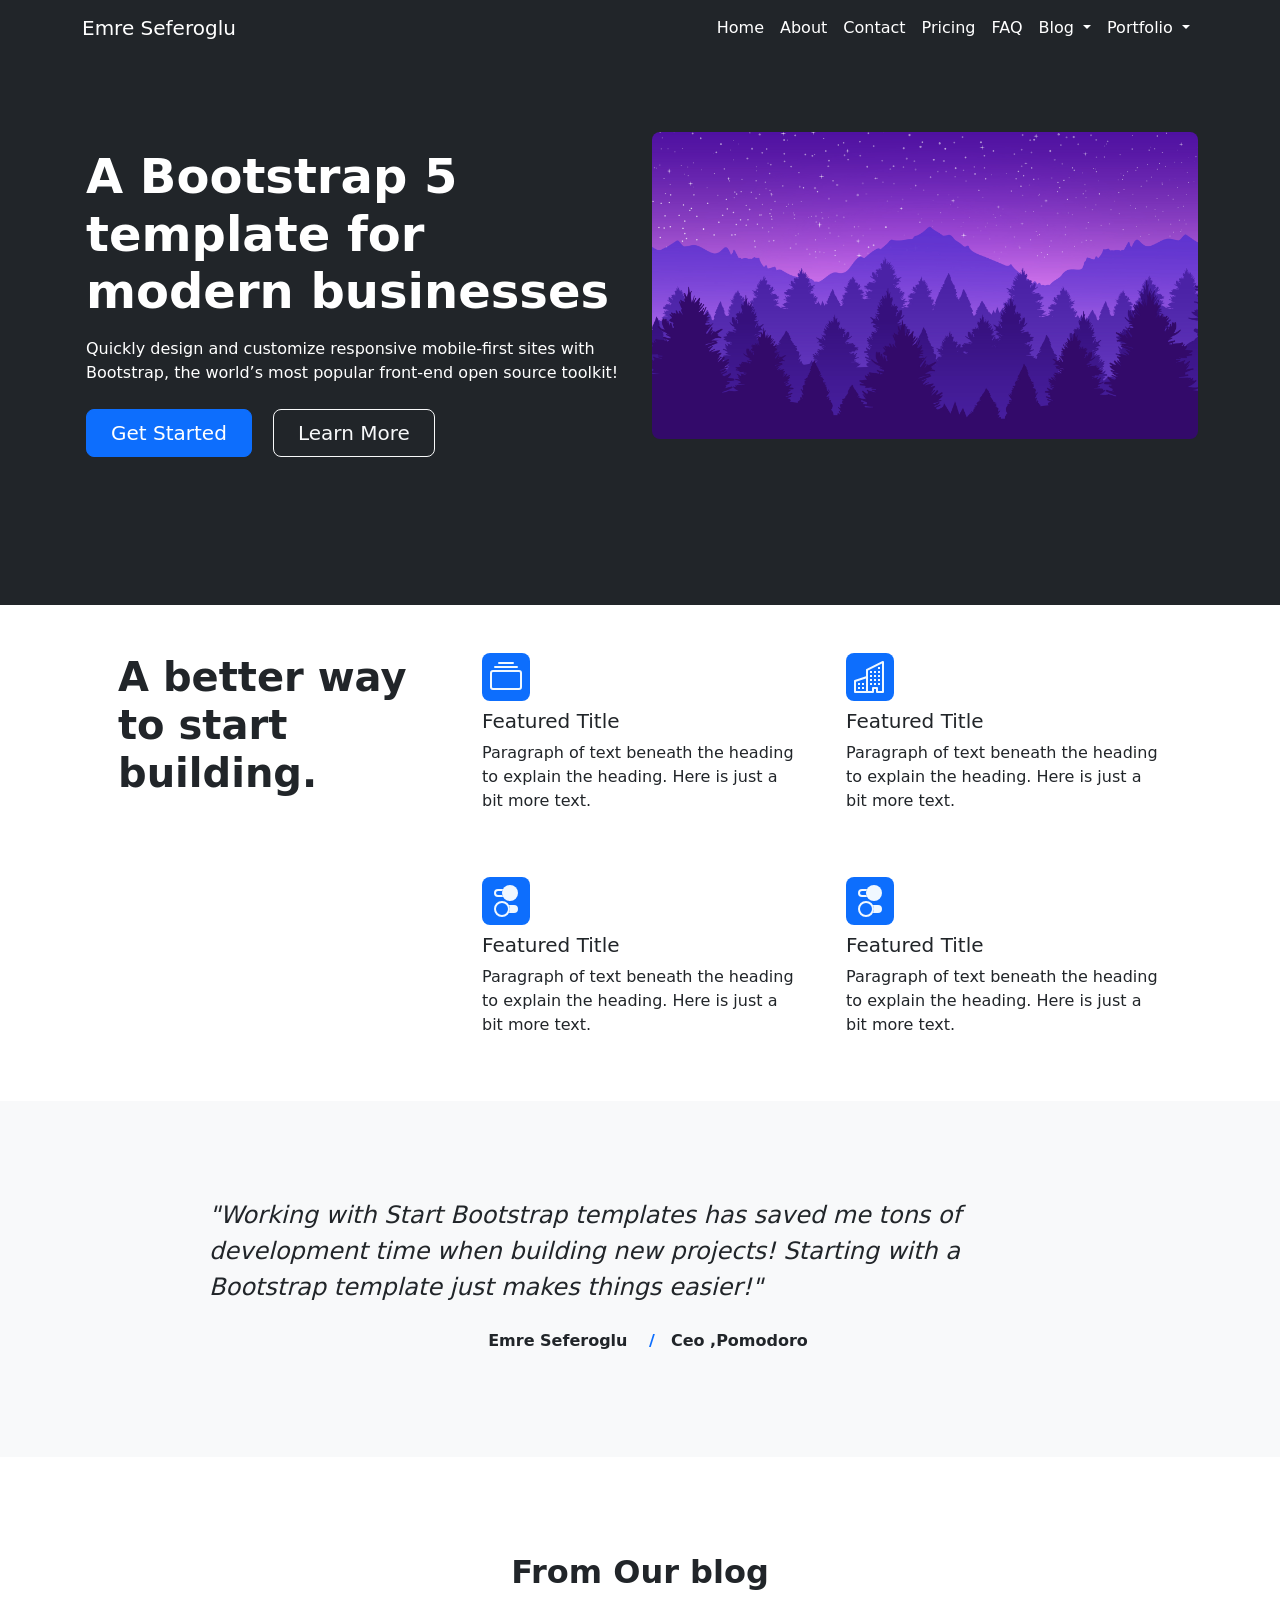
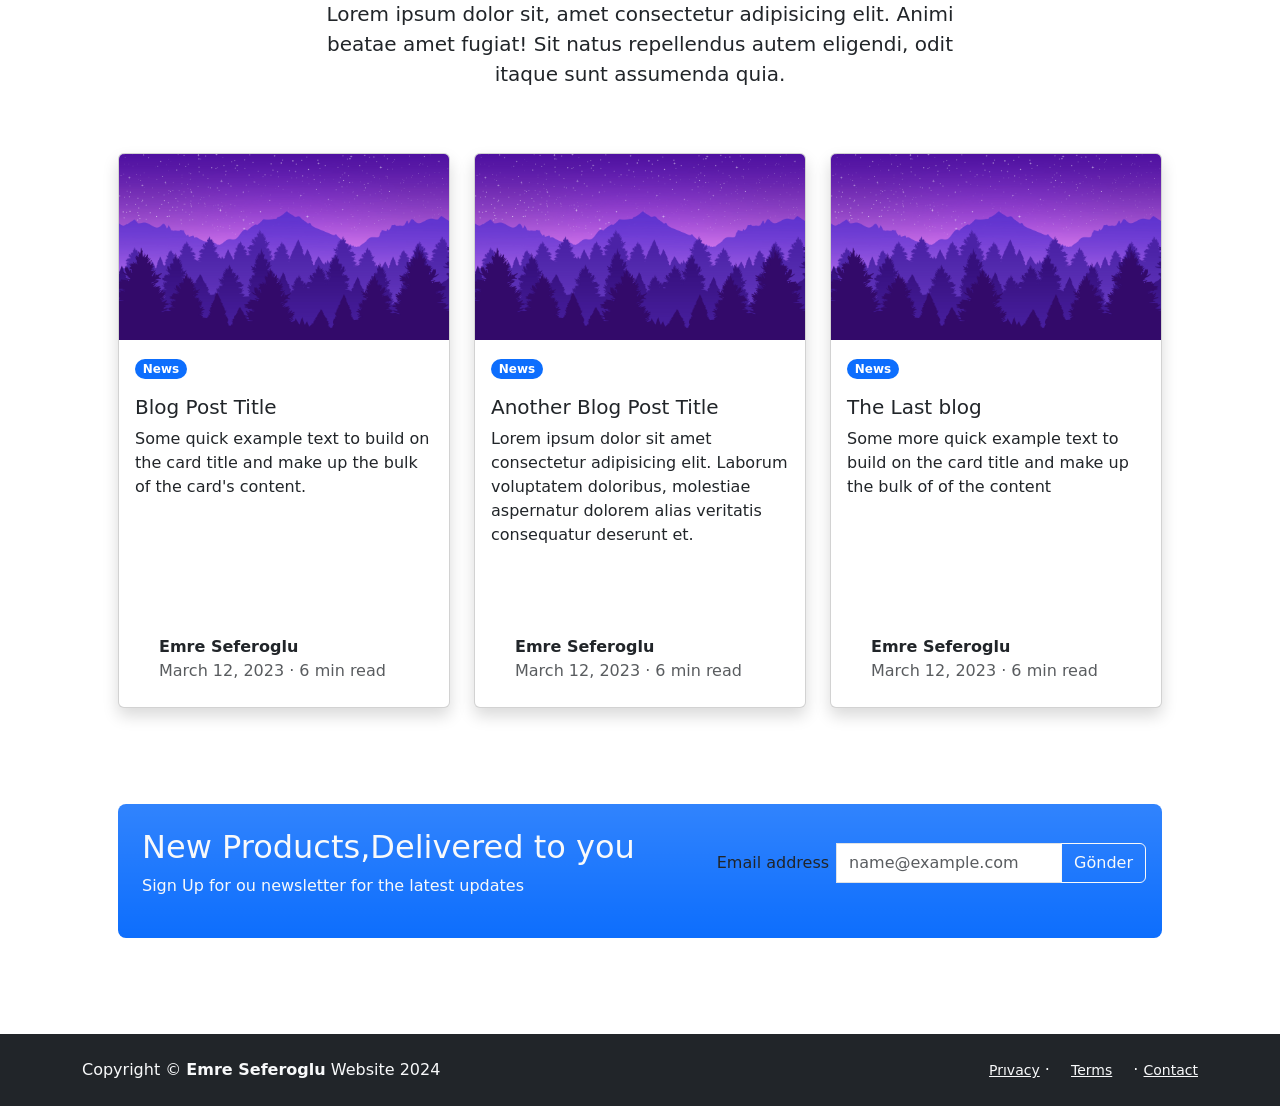
==== index.html @ ecf51ce0 "first commit" ====
<!DOCTYPE html>
<html lang="en">
  <head>
    <meta charset="UTF-8" />
    <meta name="viewport" content="width=device-width, initial-scale=1.0" />
    <title>Modern-Business</title>
    <link rel="stylesheet" href="style.css" />
    <link
      href="https://cdn.jsdelivr.net/npm/bootstrap@5.3.3/dist/css/bootstrap.min.css"
      rel="stylesheet"
      integrity="sha384-QWTKZyjpPEjISv5WaRU9OFeRpok6YctnYmDr5pNlyT2bRjXh0JMhjY6hW+ALEwIH"
      crossorigin="anonymous"
    />
  </head>
  <body>
    <!-- Navbar -->
    <nav class="navbar navbar-expand-lg bg-dark fixed-top">
      <div class="container">
        <a class="navbar-brand text-white" href="#">Emre Seferoglu</a>
        <button
          class="navbar-toggler bg-body-secondary"
          type="button"
          data-bs-toggle="collapse"
          data-bs-target="#navbarNav"
          aria-controls="navbarNav"
          aria-expanded="false"
          aria-label="Toggle navigation"
        >
          <span class="navbar-toggler-icon"></span>
        </button>
        <div
          class="collapse navbar-collapse justify-content-end"
          id="navbarNav"
        >
          <ul class="navbar-nav">
            <li class="nav-item">
              <li class="nav-item">
                <a class="nav-link text-white" href="index.html">Home</a>
              </li>
              <a
                class="nav-link active text-white"
                aria-current="page"
                href="about.html"
                >About</a
              >
            </li>
            <li class="nav-item">
              <a class="nav-link text-white" href="contact.html">Contact</a>
            </li>
            <li class="nav-item">
              <a class="nav-link text-white" href="pricing.html">Pricing</a>
            </li>
            <li class="nav-item">
              <a href="SıkSoru.html" class="nav-link text-white">FAQ</a>
            </li>
            <li class="nav-item dropdown text-white">
              <a
                class="nav-link dropdown-toggle text-white"
                href="#"
                role="button"
                data-bs-toggle="dropdown"
                aria-expanded="false"
              >
                Blog
              </a>
              <ul class="dropdown-menu">
                <li><a class="dropdown-item" href="blogHome.html">Blog Home</a></li>
                <li><a class="dropdown-item" href="#">Blog Post</a></li>
              </ul>
            </li>
            <li class="nav-item dropdown text-white">
              <a
                class="nav-link dropdown-toggle text-white"
                href="#"
                role="button"
                data-bs-toggle="dropdown"
                aria-expanded="false"
              >
                Portfolio
              </a>
              <ul class="dropdown-menu">
                <li>
                  <a class="dropdown-item" href="pörtfoy.html">Portfolio Overwiew</a>
                </li>
                <li><a class="dropdown-item" href="portfolioItem.html">Portfolio Item</a></li>
              </ul>
            </li>
          </ul>
        </div>
      </div>
    </nav>

    <!-- Header -->
    <header class="mainHeader bg-dark text-white">
      <div class="container">
        <div class="row">
          <div class="col-lg-6 my-5 px-3 col-md-12">
            <h1 class="display-5 fw-bolder mb-3">
              A Bootstrap 5 template for modern businesses
            </h1>
            <p class="leadP mb-4">
              Quickly design and customize responsive mobile-first sites with
              Bootstrap, the world’s most popular front-end open source toolkit!
            </p>
            <a href="#featured" class="btn btn-primary btn-lg px-4 me-sm-3 "
              >Get Started</a
            >
            <a href="" class="btn btn-outline-light btn-lg px-4 ">Learn More</a>
          </div>
          <div class="col-lg-6 my-3 d-xl-block headerİmg">
            <img src="img.jpg" class="img-fluid my-3 rounded-3" />
          </div>
        </div>
      </div>
    </header>

    <!-- Featured -->
    <section class="featuredSection mt-5" id="featured">
      <div class="container px-5 my-5">
        <div class="row gx-5">
          <div class="col-lg-4 mb-4 mb-lg-0">
            <h5 class="fw-bolder display-6">A better way to start building.</h5>
          </div>
          <div class="col-lg-8">
            <div class="row gx-5 row-cols-1 row-cols-md-2">
              <!-- Featured 1 -->
              <div class="col mb-5 h-100">
                <div class="mb-2 featured bg-primary rounded-3 p-2">
                  <svg
                    xmlns="http://www.w3.org/2000/svg"
                    width="32"
                    height="32"
                    fill="currentColor"
                    class="bi bi-collection"
                    viewBox="0 0 16 16"
                  >
                    <path
                      d="M2.5 3.5a.5.5 0 0 1 0-1h11a.5.5 0 0 1 0 1zm2-2a.5.5 0 0 1 0-1h7a.5.5 0 0 1 0 1zM0 13a1.5 1.5 0 0 0 1.5 1.5h13A1.5 1.5 0 0 0 16 13V6a1.5 1.5 0 0 0-1.5-1.5h-13A1.5 1.5 0 0 0 0 6zm1.5.5A.5.5 0 0 1 1 13V6a.5.5 0 0 1 .5-.5h13a.5.5 0 0 1 .5.5v7a.5.5 0 0 1-.5.5z"
                    />
                  </svg>
                </div>
                <h2 class="h5">Featured Title</h2>
                <p class="leadP">
                  Paragraph of text beneath the heading to explain the heading.
                  Here is just a bit more text.
                </p>
              </div>
              <!-- Featured 2 -->
              <div class="col mb-5 h-100">
                <div class="mb-2 featured bg-primary rounded-3 p-2">
                  <svg
                    xmlns="http://www.w3.org/2000/svg"
                    width="32"
                    height="32"
                    fill="currentColor"
                    class="bi bi-buildings"
                    viewBox="0 0 16 16"
                  >
                    <path
                      d="M14.763.075A.5.5 0 0 1 15 .5v15a.5.5 0 0 1-.5.5h-3a.5.5 0 0 1-.5-.5V14h-1v1.5a.5.5 0 0 1-.5.5h-9a.5.5 0 0 1-.5-.5V10a.5.5 0 0 1 .342-.474L6 7.64V4.5a.5.5 0 0 1 .276-.447l8-4a.5.5 0 0 1 .487.022M6 8.694 1 10.36V15h5zM7 15h2v-1.5a.5.5 0 0 1 .5-.5h2a.5.5 0 0 1 .5.5V15h2V1.309l-7 3.5z"
                    />
                    <path
                      d="M2 11h1v1H2zm2 0h1v1H4zm-2 2h1v1H2zm2 0h1v1H4zm4-4h1v1H8zm2 0h1v1h-1zm-2 2h1v1H8zm2 0h1v1h-1zm2-2h1v1h-1zm0 2h1v1h-1zM8 7h1v1H8zm2 0h1v1h-1zm2 0h1v1h-1zM8 5h1v1H8zm2 0h1v1h-1zm2 0h1v1h-1zm0-2h1v1h-1z"
                    />
                  </svg>
                </div>
                <h2 class="h5">Featured Title</h2>
                <p class="leadP">
                  Paragraph of text beneath the heading to explain the heading.
                  Here is just a bit more text.
                </p>
              </div>
              <!-- featured 3 -->
              <div class="col mb-5 mb-md-0 h-100">
                <div class="mb-2 featured bg-primary rounded-3 p-2">
                  <svg
                    xmlns="http://www.w3.org/2000/svg"
                    width="32"
                    height="32"
                    fill="currentColor"
                    class="bi bi-toggles2"
                    viewBox="0 0 16 16"
                  >
                    <path
                      d="M9.465 10H12a2 2 0 1 1 0 4H9.465c.34-.588.535-1.271.535-2s-.195-1.412-.535-2"
                    />
                    <path
                      d="M6 15a3 3 0 1 0 0-6 3 3 0 0 0 0 6m0 1a4 4 0 1 1 0-8 4 4 0 0 1 0 8m.535-10a4 4 0 0 1-.409-1H4a1 1 0 0 1 0-2h2.126q.138-.534.41-1H4a2 2 0 1 0 0 4z"
                    />
                    <path d="M14 4a4 4 0 1 1-8 0 4 4 0 0 1 8 0" />
                  </svg>
                </div>
                <h2 class="h5">Featured Title</h2>
                <p class="leadP">
                  Paragraph of text beneath the heading to explain the heading.
                  Here is just a bit more text.
                </p>
              </div>
              <!-- featured 4 -->
              <div class="col h-100">
                <div class="mb-2 featured bg-primary rounded-3 p-2">
                  <svg
                    xmlns="http://www.w3.org/2000/svg"
                    width="32"
                    height="32"
                    fill="currentColor"
                    class="bi bi-toggles2"
                    viewBox="0 0 16 16"
                  >
                    <path
                      d="M9.465 10H12a2 2 0 1 1 0 4H9.465c.34-.588.535-1.271.535-2s-.195-1.412-.535-2"
                    />
                    <path
                      d="M6 15a3 3 0 1 0 0-6 3 3 0 0 0 0 6m0 1a4 4 0 1 1 0-8 4 4 0 0 1 0 8m.535-10a4 4 0 0 1-.409-1H4a1 1 0 0 1 0-2h2.126q.138-.534.41-1H4a2 2 0 1 0 0 4z"
                    />
                    <path d="M14 4a4 4 0 1 1-8 0 4 4 0 0 1 8 0" />
                  </svg>
                </div>
                <h2 class="h5">Featured Title</h2>
                <p class="leadP">
                  Paragraph of text beneath the heading to explain the heading.
                  Here is just a bit more text.
                </p>
              </div>
            </div>
          </div>
        </div>
      </div>
    </section>

    <!-- Testimonial Section -->
    <div class="py-5 bg-light">
      <div class="container px-5 my-5">
        <div class="row gx-5 justify-content-center">
          <div class="fst-italic fs-4 col-10 col-xxl-7">
            <p>
              "Working with Start Bootstrap templates has saved me tons of
              development time when building new projects! Starting with a
              Bootstrap template just makes things easier!"
            </p>
          </div>
        </div>
        <div class="py-2 d-flex justify-content-center align-items-center">
          <img src="" class="rounded-3 me-3" alt="" />
          <div class="fw-bold">
            Emre Seferoglu <span class="text-primary mx-3">/</span>Ceo ,Pomodoro
          </div>
        </div>
      </div>
    </div>

    <!-- Blogs section-->
    <section class="blogSection my-lg-5 my-md-3 my-sm-4">
      <div class="container px-5 py-5">
        <div class="row gx-5 justify-content-center">
          <div class="col-lg-8 col-xxl-6">
            <div class="text-center">
              <h2 class="text-center fw-bold">From Our blog</h2>
              <p class="fs-5">
                Lorem ipsum dolor sit, amet consectetur adipisicing elit. Animi
                beatae amet fugiat! Sit natus repellendus autem eligendi, odit
                itaque sunt assumenda quia.
              </p>
            </div>
          </div>
        </div>
        <div class="row mt-5">
          <div class="col-lg-4 mb-5">
            <div class="card border-1 shadow h-100">
              <img src="img.jpg" class="card-img-top" alt="..." />
              <div class="card-body">
                <div class="badge rounded-pill mb-3 bg-primary">News</div>
                <h5 class="card-title">Blog Post Title</h5>
                <p class="card-text">
                  Some quick example text to build on the card title and make up
                  the bulk of the card's content.
                </p>
              </div>
              <div class="card-footer border-top-0 p-4 mt-lg-5 bg-transparent border-top-1">
                <div class="d-flex justify-content-between align-items-center">
                  <div class="d-flex align-items-center">
                    <img
                      src="https://dummyimage.com/40x40/ced4da/6c757d"
                      class="rounded-circle me-3"
                      alt=""
                    />
                  </div>
                  <div class="me-auto smalll">
                    <div class="fw-bold">Emre Seferoglu</div>
                    <div class="text-muted">March 12, 2023 · 6 min read</div>
                  </div>
                </div>
              </div>
            </div>
          </div>
          <div class="col-lg-4 mb-5">
            <div class="card border-1 shadow h-100 w-100">
              <img src="img.jpg" class="card-img-top" alt="..." />
              <div class="card-body">
                <div class="badge rounded-pill mb-3 bg-primary">News</div>
                <h5 class="card-title">Another Blog Post Title</h5>
                <p class="card-text">
                  Lorem ipsum dolor sit amet consectetur adipisicing elit.
                  Laborum voluptatem doloribus, molestiae aspernatur dolorem
                  alias veritatis consequatur deserunt et.
                </p>
              </div>
              <div class="card-footer border-top-0 p-4 mt-lg-5 bg-transparent border-top-1">
                <div class="d-flex justify-content-between align-items-center">
                  <div class="d-flex align-items-center">
                    <img
                      src="https://dummyimage.com/40x40/ced4da/6c757d"
                      class="rounded-circle me-3"
                      alt=""
                    />
                  </div>
                  <div class="me-auto smalll">
                    <div class="fw-bold">Emre Seferoglu</div>
                    <div class="text-muted">March 12, 2023 · 6 min read</div>
                  </div>
                </div>
              </div>
            </div>
          </div>
          <div class="col-lg-4 mb-5">
            <div class="card border-1 shadow h-100 w-100">
              <img src="img.jpg" class="card-img-top" alt="..." />
              <div class="card-body">
                <div class="badge rounded-pill mb-3 bg-primary">News</div>
                <h5 class="card-title">The Last blog</h5>
                <p class="card-text">
                  Some more quick example text to build on the card title and
                  make up the bulk of of the content
                </p>
              </div>
              <div class="card-footer border-top-0 p-4 mt-lg-5 bg-transparent border-top-1">
                <div class="d-flex justify-content-between align-items-center">
                  <div class="d-flex align-items-center">
                    <img
                      src="https://dummyimage.com/40x40/ced4da/6c757d"
                      class="rounded-circle me-3"
                      alt=""
                    />
                  </div>
                  <div class="me-auto smalll">
                    <div class="fw-bold">Emre Seferoglu</div>
                    <div class="text-muted">March 12, 2023 · 6 min read</div>
                  </div>
                </div>
              </div>
            </div>
          </div>
        </div>
        <!-- Call Contact -->
        <aside
          class="contact bg-gradient bg-primary rounded-3 p-sm-3 mt-5"
          id="contact"
        >
          <div
            class="d-flex justify-content-between align-items-center flex-xl-row flex-column"
          >
            <div class="mb-3 mb-xl-0 text-light p-2">
              <h2>New Products,Delivered to you</h2>
              <p>Sign Up for ou newsletter for the latest updates</p>
            </div>
            <div class="ms-xl-4">
              <div class="input-group mb-3">
                <label
                  for="exampleFormControlInput1"
                  class="form-label me-2 mt-2"
                  >Email address</label
                >
                <input
                  type="email"
                  class="form-control"
                  id="exampleFormControlInput1"
                  placeholder="name@example.com"
                />
                <button type="button" class="btn btn-outline-light">
                  Gönder
                </button>
              </div>
            </div>
          </div>
        </aside>
      </div>
    </section>

    <!-- Footer -->
    <footer class="footer py-4 mt-5 bg-dark">
      <div class="container text-light justify-content-between">
        <div
          class="row align-items-center justify-content-between flex-column flex-sm-row"
        >
          <div class="col-auto">
            <p class="p-0 m-0">
              Copyright © <strong>Emre Seferoglu</strong> Website 2024
            </p>
          </div>
          <div class="col-auto">
            <a href="" class="link-light small">Prıvacy</a>
            <span>·</span>
            <a href="" class="link-light small mx-3">Terms</a>
            <span>·</span>
            <a href="" class="link-light small">Contact</a>
          </div>
        </div>
      </div>
    </footer>

    <script
      src="https://cdn.jsdelivr.net/npm/bootstrap@5.3.3/dist/js/bootstrap.bundle.min.js"
      integrity="sha384-YvpcrYf0tY3lHB60NNkmXc5s9fDVZLESaAA55NDzOxhy9GkcIdslK1eN7N6jIeHz"
      crossorigin="anonymous"
    ></script>
  </body>
</html>
---- style.css ----
*{
    box-sizing: border-box;
    margin: 0;
    padding: 0;
}
.mainHeader{
    padding: 100px 0px;
}

h2{
    font-size: 1.25em;
}
.featured{
    width: 3rem;
    padding: 3px 10px;
    color: aliceblue;
    border-radius: 15px;
}

/* Media Query */
/* Medium Screen */
@media (min-width: 768px) and (max-width: 991px) {
    .headerİmg{
        display: none!important;
    }

}

/* Small Screen */
@media (min-width: 276px) and (max-width: 767px) {
    .headerİmg{
        display: none!important;
    }
    .btn{
        margin-bottom: 15px;
        width: 100%;
    }
}
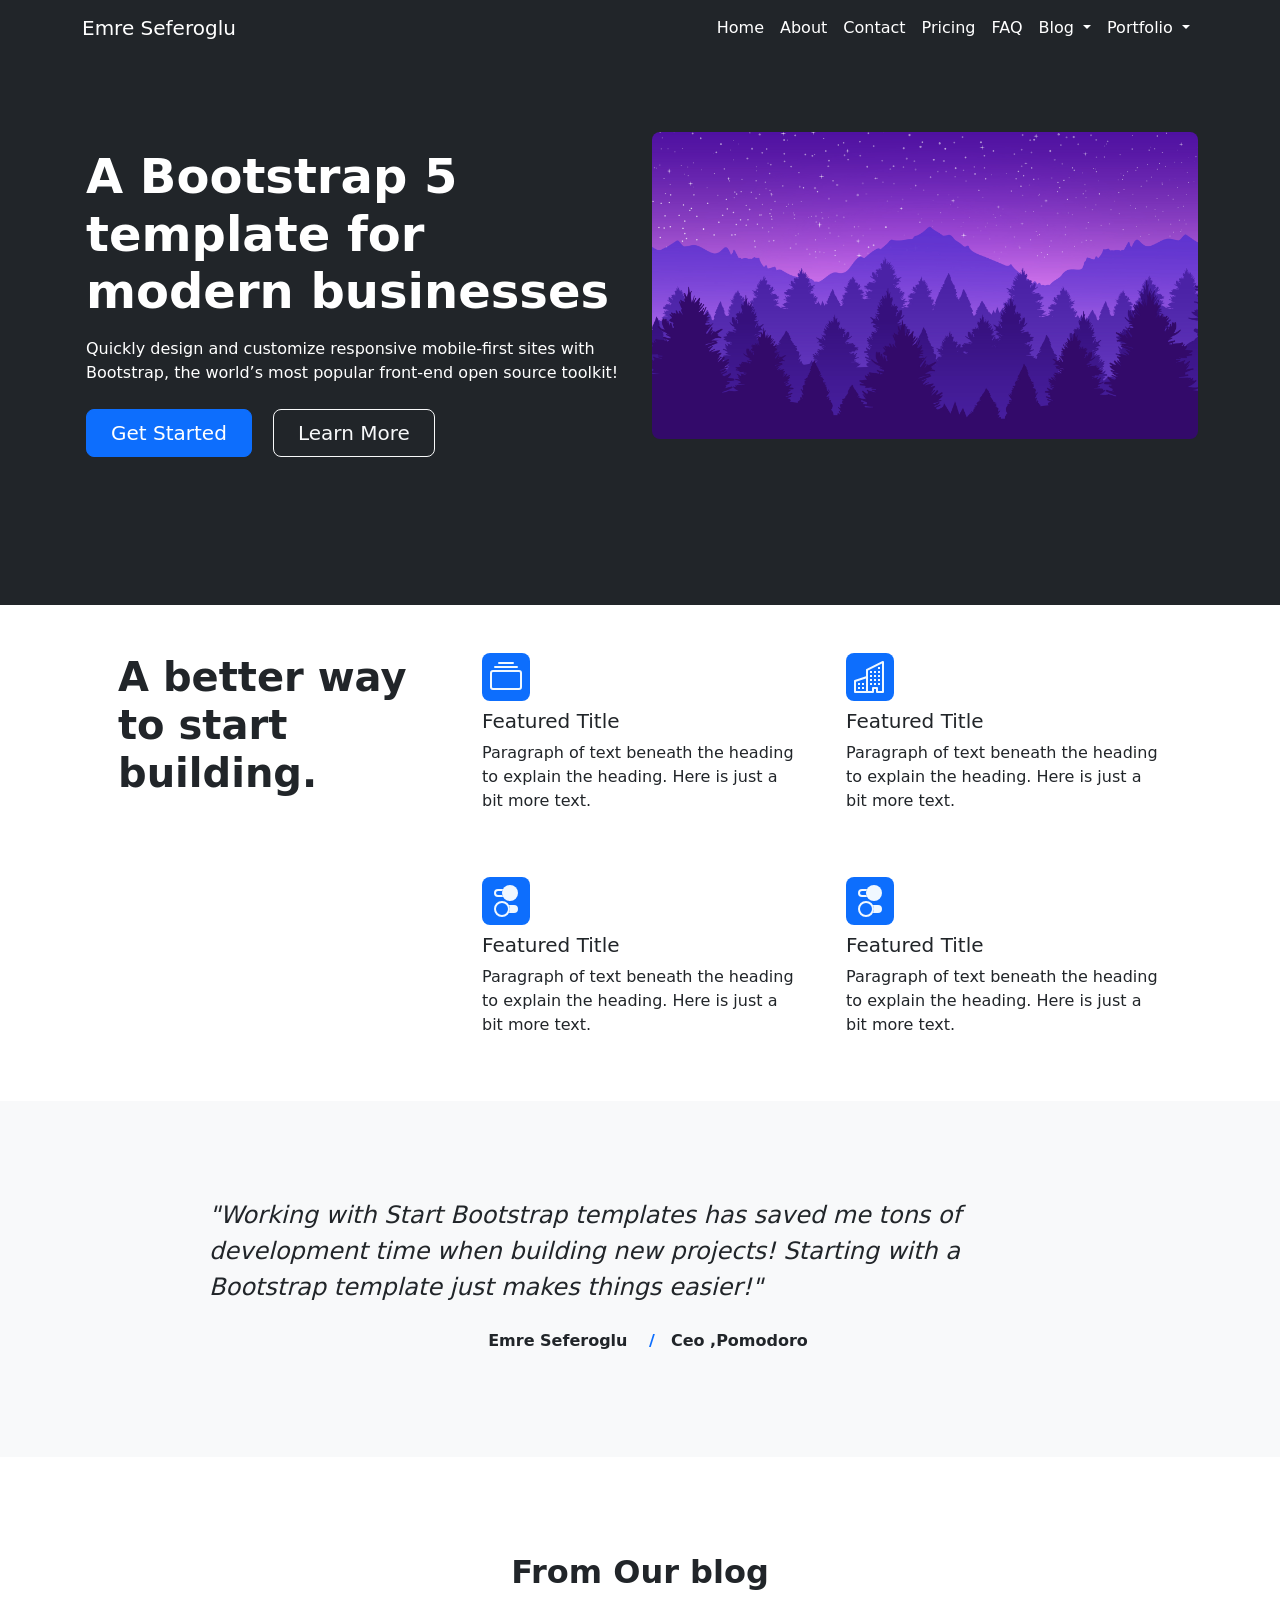
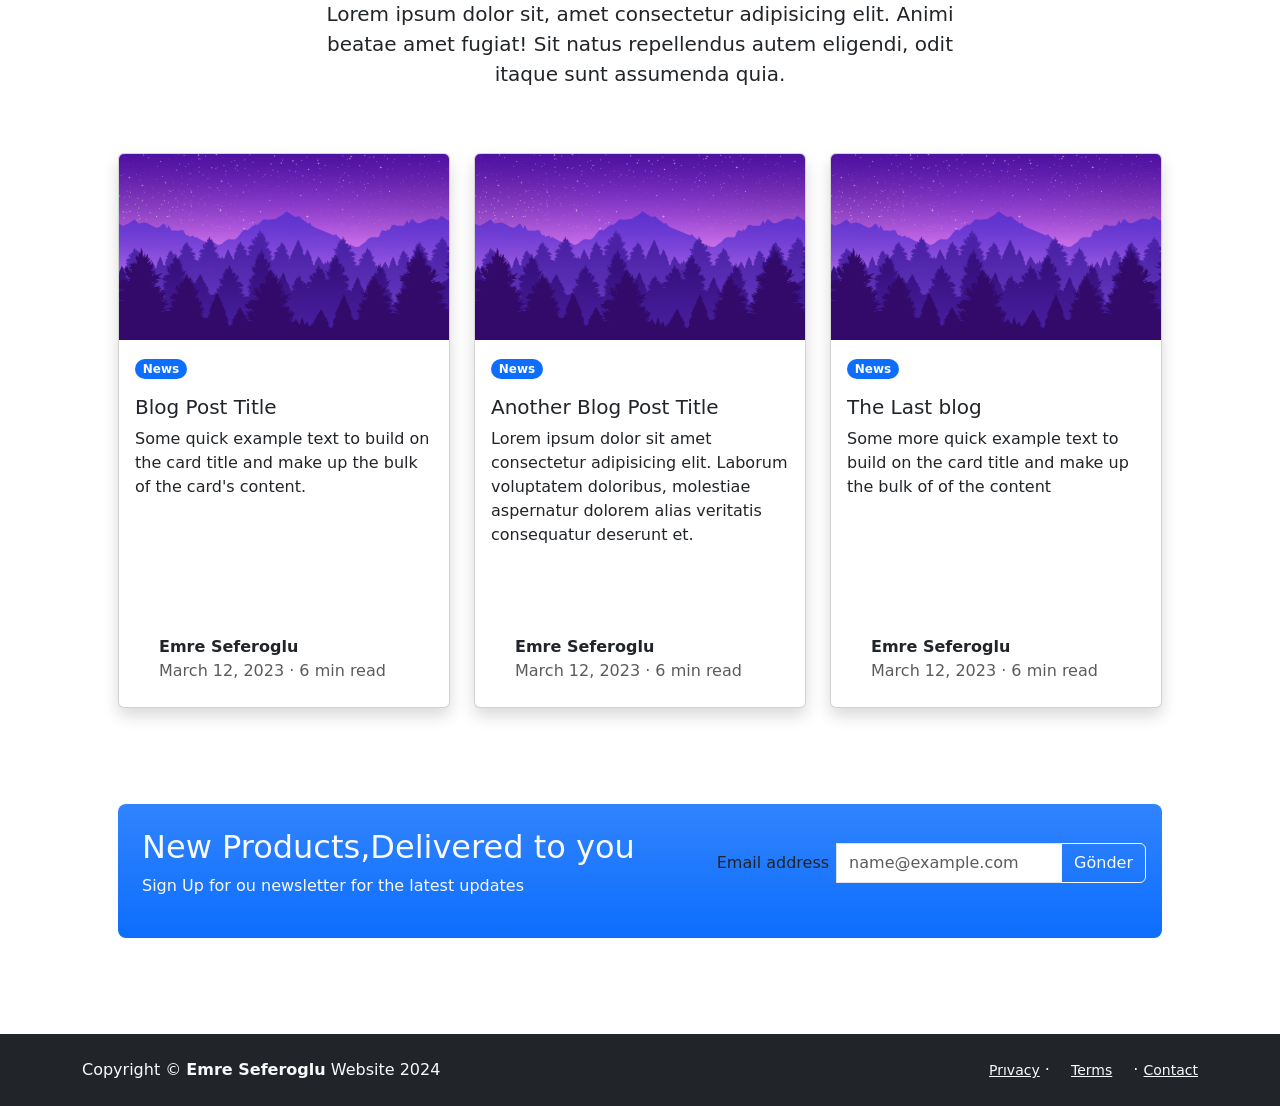
==== commit 77730967: "dosya yapısı düzenlemesi" ====
--- a/index.html
+++ b/index.html
@@ -1,417 +1,326 @@
 <!DOCTYPE html>
 <html lang="en">
-  <head>
-    <meta charset="UTF-8" />
-    <meta name="viewport" content="width=device-width, initial-scale=1.0" />
-    <title>Modern-Business</title>
-    <link rel="stylesheet" href="style.css" />
-    <link
-      href="https://cdn.jsdelivr.net/npm/bootstrap@5.3.3/dist/css/bootstrap.min.css"
-      rel="stylesheet"
-      integrity="sha384-QWTKZyjpPEjISv5WaRU9OFeRpok6YctnYmDr5pNlyT2bRjXh0JMhjY6hW+ALEwIH"
-      crossorigin="anonymous"
-    />
-  </head>
-  <body>
-    <!-- Navbar -->
-    <nav class="navbar navbar-expand-lg bg-dark fixed-top">
-      <div class="container">
-        <a class="navbar-brand text-white" href="#">Emre Seferoglu</a>
-        <button
-          class="navbar-toggler bg-body-secondary"
-          type="button"
-          data-bs-toggle="collapse"
-          data-bs-target="#navbarNav"
-          aria-controls="navbarNav"
-          aria-expanded="false"
-          aria-label="Toggle navigation"
-        >
-          <span class="navbar-toggler-icon"></span>
-        </button>
-        <div
-          class="collapse navbar-collapse justify-content-end"
-          id="navbarNav"
-        >
-          <ul class="navbar-nav">
-            <li class="nav-item">
-              <li class="nav-item">
-                <a class="nav-link text-white" href="index.html">Home</a>
+
+<head>
+  <meta charset="UTF-8" />
+  <meta name="viewport" content="width=device-width, initial-scale=1.0" />
+  <title>Modern-Business</title>
+  <link rel="stylesheet" href="style.css" />
+  <link href="https://cdn.jsdelivr.net/npm/bootstrap@5.3.3/dist/css/bootstrap.min.css" rel="stylesheet"
+    integrity="sha384-QWTKZyjpPEjISv5WaRU9OFeRpok6YctnYmDr5pNlyT2bRjXh0JMhjY6hW+ALEwIH" crossorigin="anonymous" />
+</head>
+
+<body>
+  <!-- Navbar -->
+  <nav class="navbar navbar-expand-lg bg-dark fixed-top">
+    <div class="container">
+      <a class="navbar-brand text-white" href="#">Emre Seferoglu</a>
+      <button class="navbar-toggler bg-body-secondary" type="button" data-bs-toggle="collapse"
+        data-bs-target="#navbarNav" aria-controls="navbarNav" aria-expanded="false" aria-label="Toggle navigation">
+        <span class="navbar-toggler-icon"></span>
+      </button>
+      <div class="collapse navbar-collapse justify-content-end" id="navbarNav">
+        <ul class="navbar-nav">
+          <li class="nav-item">
+          <li class="nav-item">
+            <a class="nav-link text-white" href="index.html">Home</a>
+          </li>
+          <a class="nav-link active text-white" aria-current="page" href="about.html">About</a>
+          </li>
+          <li class="nav-item">
+            <a class="nav-link text-white" href="contact.html">Contact</a>
+          </li>
+          <li class="nav-item">
+            <a class="nav-link text-white" href="pricing.html">Pricing</a>
+          </li>
+          <li class="nav-item">
+            <a href="SıkSoru.html" class="nav-link text-white">FAQ</a>
+          </li>
+          <li class="nav-item dropdown text-white">
+            <a class="nav-link dropdown-toggle text-white" href="#" role="button" data-bs-toggle="dropdown"
+              aria-expanded="false">
+              Blog
+            </a>
+            <ul class="dropdown-menu">
+              <li><a class="dropdown-item" href="blogHome.html">Blog Home</a></li>
+              <li><a class="dropdown-item" href="#">Blog Post</a></li>
+            </ul>
+          </li>
+          <li class="nav-item dropdown text-white">
+            <a class="nav-link dropdown-toggle text-white" href="#" role="button" data-bs-toggle="dropdown"
+              aria-expanded="false">
+              Portfolio
+            </a>
+            <ul class="dropdown-menu">
+              <li>
+                <a class="dropdown-item" href="pörtfoy.html">Portfolio Overwiew</a>
               </li>
-              <a
-                class="nav-link active text-white"
-                aria-current="page"
-                href="about.html"
-                >About</a
-              >
-            </li>
-            <li class="nav-item">
-              <a class="nav-link text-white" href="contact.html">Contact</a>
-            </li>
-            <li class="nav-item">
-              <a class="nav-link text-white" href="pricing.html">Pricing</a>
-            </li>
-            <li class="nav-item">
-              <a href="SıkSoru.html" class="nav-link text-white">FAQ</a>
-            </li>
-            <li class="nav-item dropdown text-white">
-              <a
-                class="nav-link dropdown-toggle text-white"
-                href="#"
-                role="button"
-                data-bs-toggle="dropdown"
-                aria-expanded="false"
-              >
-                Blog
-              </a>
-              <ul class="dropdown-menu">
-                <li><a class="dropdown-item" href="blogHome.html">Blog Home</a></li>
-                <li><a class="dropdown-item" href="#">Blog Post</a></li>
-              </ul>
-            </li>
-            <li class="nav-item dropdown text-white">
-              <a
-                class="nav-link dropdown-toggle text-white"
-                href="#"
-                role="button"
-                data-bs-toggle="dropdown"
-                aria-expanded="false"
-              >
-                Portfolio
-              </a>
-              <ul class="dropdown-menu">
-                <li>
-                  <a class="dropdown-item" href="pörtfoy.html">Portfolio Overwiew</a>
-                </li>
-                <li><a class="dropdown-item" href="portfolioItem.html">Portfolio Item</a></li>
-              </ul>
-            </li>
-          </ul>
-        </div>
-      </div>
-    </nav>
-
-    <!-- Header -->
-    <header class="mainHeader bg-dark text-white">
-      <div class="container">
-        <div class="row">
-          <div class="col-lg-6 my-5 px-3 col-md-12">
-            <h1 class="display-5 fw-bolder mb-3">
-              A Bootstrap 5 template for modern businesses
-            </h1>
-            <p class="leadP mb-4">
-              Quickly design and customize responsive mobile-first sites with
-              Bootstrap, the world’s most popular front-end open source toolkit!
+              <li><a class="dropdown-item" href="portfolioItem.html">Portfolio Item</a></li>
+            </ul>
+          </li>
+        </ul>
+      </div>
+    </div>
+  </nav>
+
+  <!-- Header -->
+  <header class="mainHeader bg-dark text-white">
+    <div class="container">
+      <div class="row">
+        <div class="col-lg-6 my-5 px-3 col-md-12">
+          <h1 class="display-5 fw-bolder mb-3">
+            A Bootstrap 5 template for modern businesses
+          </h1>
+          <p class="leadP mb-4">
+            Quickly design and customize responsive mobile-first sites with
+            Bootstrap, the world’s most popular front-end open source toolkit!
+          </p>
+          <a href="#featured" class="btn btn-primary btn-lg px-4 me-sm-3 ">Get Started</a>
+          <a href="" class="btn btn-outline-light btn-lg px-4 ">Learn More</a>
+        </div>
+        <div class="col-lg-6 my-3 d-xl-block headerİmg">
+          <img src="img.jpg" class="img-fluid my-3 rounded-3" />
+        </div>
+      </div>
+    </div>
+  </header>
+
+  <!-- Featured -->
+  <section class="featuredSection mt-5" id="featured">
+    <div class="container px-5 my-5">
+      <div class="row gx-5">
+        <div class="col-lg-4 mb-4 mb-lg-0">
+          <h5 class="fw-bolder display-6">A better way to start building.</h5>
+        </div>
+        <div class="col-lg-8">
+          <div class="row gx-5 row-cols-1 row-cols-md-2">
+            <!-- Featured 1 -->
+            <div class="col mb-5 h-100">
+              <div class="mb-2 featured bg-primary rounded-3 p-2">
+                <svg xmlns="http://www.w3.org/2000/svg" width="32" height="32" fill="currentColor"
+                  class="bi bi-collection" viewBox="0 0 16 16">
+                  <path
+                    d="M2.5 3.5a.5.5 0 0 1 0-1h11a.5.5 0 0 1 0 1zm2-2a.5.5 0 0 1 0-1h7a.5.5 0 0 1 0 1zM0 13a1.5 1.5 0 0 0 1.5 1.5h13A1.5 1.5 0 0 0 16 13V6a1.5 1.5 0 0 0-1.5-1.5h-13A1.5 1.5 0 0 0 0 6zm1.5.5A.5.5 0 0 1 1 13V6a.5.5 0 0 1 .5-.5h13a.5.5 0 0 1 .5.5v7a.5.5 0 0 1-.5.5z" />
+                </svg>
+              </div>
+              <h2 class="h5">Featured Title</h2>
+              <p class="leadP">
+                Paragraph of text beneath the heading to explain the heading.
+                Here is just a bit more text.
+              </p>
+            </div>
+            <!-- Featured 2 -->
+            <div class="col mb-5 h-100">
+              <div class="mb-2 featured bg-primary rounded-3 p-2">
+                <svg xmlns="http://www.w3.org/2000/svg" width="32" height="32" fill="currentColor"
+                  class="bi bi-buildings" viewBox="0 0 16 16">
+                  <path
+                    d="M14.763.075A.5.5 0 0 1 15 .5v15a.5.5 0 0 1-.5.5h-3a.5.5 0 0 1-.5-.5V14h-1v1.5a.5.5 0 0 1-.5.5h-9a.5.5 0 0 1-.5-.5V10a.5.5 0 0 1 .342-.474L6 7.64V4.5a.5.5 0 0 1 .276-.447l8-4a.5.5 0 0 1 .487.022M6 8.694 1 10.36V15h5zM7 15h2v-1.5a.5.5 0 0 1 .5-.5h2a.5.5 0 0 1 .5.5V15h2V1.309l-7 3.5z" />
+                  <path
+                    d="M2 11h1v1H2zm2 0h1v1H4zm-2 2h1v1H2zm2 0h1v1H4zm4-4h1v1H8zm2 0h1v1h-1zm-2 2h1v1H8zm2 0h1v1h-1zm2-2h1v1h-1zm0 2h1v1h-1zM8 7h1v1H8zm2 0h1v1h-1zm2 0h1v1h-1zM8 5h1v1H8zm2 0h1v1h-1zm2 0h1v1h-1zm0-2h1v1h-1z" />
+                </svg>
+              </div>
+              <h2 class="h5">Featured Title</h2>
+              <p class="leadP">
+                Paragraph of text beneath the heading to explain the heading.
+                Here is just a bit more text.
+              </p>
+            </div>
+            <!-- featured 3 -->
+            <div class="col mb-5 mb-md-0 h-100">
+              <div class="mb-2 featured bg-primary rounded-3 p-2">
+                <svg xmlns="http://www.w3.org/2000/svg" width="32" height="32" fill="currentColor"
+                  class="bi bi-toggles2" viewBox="0 0 16 16">
+                  <path d="M9.465 10H12a2 2 0 1 1 0 4H9.465c.34-.588.535-1.271.535-2s-.195-1.412-.535-2" />
+                  <path
+                    d="M6 15a3 3 0 1 0 0-6 3 3 0 0 0 0 6m0 1a4 4 0 1 1 0-8 4 4 0 0 1 0 8m.535-10a4 4 0 0 1-.409-1H4a1 1 0 0 1 0-2h2.126q.138-.534.41-1H4a2 2 0 1 0 0 4z" />
+                  <path d="M14 4a4 4 0 1 1-8 0 4 4 0 0 1 8 0" />
+                </svg>
+              </div>
+              <h2 class="h5">Featured Title</h2>
+              <p class="leadP">
+                Paragraph of text beneath the heading to explain the heading.
+                Here is just a bit more text.
+              </p>
+            </div>
+            <!-- featured 4 -->
+            <div class="col h-100">
+              <div class="mb-2 featured bg-primary rounded-3 p-2">
+                <svg xmlns="http://www.w3.org/2000/svg" width="32" height="32" fill="currentColor"
+                  class="bi bi-toggles2" viewBox="0 0 16 16">
+                  <path d="M9.465 10H12a2 2 0 1 1 0 4H9.465c.34-.588.535-1.271.535-2s-.195-1.412-.535-2" />
+                  <path
+                    d="M6 15a3 3 0 1 0 0-6 3 3 0 0 0 0 6m0 1a4 4 0 1 1 0-8 4 4 0 0 1 0 8m.535-10a4 4 0 0 1-.409-1H4a1 1 0 0 1 0-2h2.126q.138-.534.41-1H4a2 2 0 1 0 0 4z" />
+                  <path d="M14 4a4 4 0 1 1-8 0 4 4 0 0 1 8 0" />
+                </svg>
+              </div>
+              <h2 class="h5">Featured Title</h2>
+              <p class="leadP">
+                Paragraph of text beneath the heading to explain the heading.
+                Here is just a bit more text.
+              </p>
+            </div>
+          </div>
+        </div>
+      </div>
+    </div>
+  </section>
+
+  <!-- Testimonial Section -->
+  <div class="py-5 bg-light">
+    <div class="container px-5 my-5">
+      <div class="row gx-5 justify-content-center">
+        <div class="fst-italic fs-4 col-10 col-xxl-7">
+          <p>
+            "Working with Start Bootstrap templates has saved me tons of
+            development time when building new projects! Starting with a
+            Bootstrap template just makes things easier!"
+          </p>
+        </div>
+      </div>
+      <div class="py-2 d-flex justify-content-center align-items-center">
+        <img src="" class="rounded-3 me-3" alt="" />
+        <div class="fw-bold">
+          Emre Seferoglu <span class="text-primary mx-3">/</span>Ceo ,Pomodoro
+        </div>
+      </div>
+    </div>
+  </div>
+
+  <!-- Blogs section-->
+  <section class="blogSection my-lg-5 my-md-3 my-sm-4">
+    <div class="container px-5 py-5">
+      <div class="row gx-5 justify-content-center">
+        <div class="col-lg-8 col-xxl-6">
+          <div class="text-center">
+            <h2 class="text-center fw-bold">From Our blog</h2>
+            <p class="fs-5">
+              Lorem ipsum dolor sit, amet consectetur adipisicing elit. Animi
+              beatae amet fugiat! Sit natus repellendus autem eligendi, odit
+              itaque sunt assumenda quia.
             </p>
-            <a href="#featured" class="btn btn-primary btn-lg px-4 me-sm-3 "
-              >Get Started</a
-            >
-            <a href="" class="btn btn-outline-light btn-lg px-4 ">Learn More</a>
-          </div>
-          <div class="col-lg-6 my-3 d-xl-block headerİmg">
-            <img src="img.jpg" class="img-fluid my-3 rounded-3" />
-          </div>
-        </div>
-      </div>
-    </header>
-
-    <!-- Featured -->
-    <section class="featuredSection mt-5" id="featured">
-      <div class="container px-5 my-5">
-        <div class="row gx-5">
-          <div class="col-lg-4 mb-4 mb-lg-0">
-            <h5 class="fw-bolder display-6">A better way to start building.</h5>
-          </div>
-          <div class="col-lg-8">
-            <div class="row gx-5 row-cols-1 row-cols-md-2">
-              <!-- Featured 1 -->
-              <div class="col mb-5 h-100">
-                <div class="mb-2 featured bg-primary rounded-3 p-2">
-                  <svg
-                    xmlns="http://www.w3.org/2000/svg"
-                    width="32"
-                    height="32"
-                    fill="currentColor"
-                    class="bi bi-collection"
-                    viewBox="0 0 16 16"
-                  >
-                    <path
-                      d="M2.5 3.5a.5.5 0 0 1 0-1h11a.5.5 0 0 1 0 1zm2-2a.5.5 0 0 1 0-1h7a.5.5 0 0 1 0 1zM0 13a1.5 1.5 0 0 0 1.5 1.5h13A1.5 1.5 0 0 0 16 13V6a1.5 1.5 0 0 0-1.5-1.5h-13A1.5 1.5 0 0 0 0 6zm1.5.5A.5.5 0 0 1 1 13V6a.5.5 0 0 1 .5-.5h13a.5.5 0 0 1 .5.5v7a.5.5 0 0 1-.5.5z"
-                    />
-                  </svg>
-                </div>
-                <h2 class="h5">Featured Title</h2>
-                <p class="leadP">
-                  Paragraph of text beneath the heading to explain the heading.
-                  Here is just a bit more text.
-                </p>
-              </div>
-              <!-- Featured 2 -->
-              <div class="col mb-5 h-100">
-                <div class="mb-2 featured bg-primary rounded-3 p-2">
-                  <svg
-                    xmlns="http://www.w3.org/2000/svg"
-                    width="32"
-                    height="32"
-                    fill="currentColor"
-                    class="bi bi-buildings"
-                    viewBox="0 0 16 16"
-                  >
-                    <path
-                      d="M14.763.075A.5.5 0 0 1 15 .5v15a.5.5 0 0 1-.5.5h-3a.5.5 0 0 1-.5-.5V14h-1v1.5a.5.5 0 0 1-.5.5h-9a.5.5 0 0 1-.5-.5V10a.5.5 0 0 1 .342-.474L6 7.64V4.5a.5.5 0 0 1 .276-.447l8-4a.5.5 0 0 1 .487.022M6 8.694 1 10.36V15h5zM7 15h2v-1.5a.5.5 0 0 1 .5-.5h2a.5.5 0 0 1 .5.5V15h2V1.309l-7 3.5z"
-                    />
-                    <path
-                      d="M2 11h1v1H2zm2 0h1v1H4zm-2 2h1v1H2zm2 0h1v1H4zm4-4h1v1H8zm2 0h1v1h-1zm-2 2h1v1H8zm2 0h1v1h-1zm2-2h1v1h-1zm0 2h1v1h-1zM8 7h1v1H8zm2 0h1v1h-1zm2 0h1v1h-1zM8 5h1v1H8zm2 0h1v1h-1zm2 0h1v1h-1zm0-2h1v1h-1z"
-                    />
-                  </svg>
-                </div>
-                <h2 class="h5">Featured Title</h2>
-                <p class="leadP">
-                  Paragraph of text beneath the heading to explain the heading.
-                  Here is just a bit more text.
-                </p>
-              </div>
-              <!-- featured 3 -->
-              <div class="col mb-5 mb-md-0 h-100">
-                <div class="mb-2 featured bg-primary rounded-3 p-2">
-                  <svg
-                    xmlns="http://www.w3.org/2000/svg"
-                    width="32"
-                    height="32"
-                    fill="currentColor"
-                    class="bi bi-toggles2"
-                    viewBox="0 0 16 16"
-                  >
-                    <path
-                      d="M9.465 10H12a2 2 0 1 1 0 4H9.465c.34-.588.535-1.271.535-2s-.195-1.412-.535-2"
-                    />
-                    <path
-                      d="M6 15a3 3 0 1 0 0-6 3 3 0 0 0 0 6m0 1a4 4 0 1 1 0-8 4 4 0 0 1 0 8m.535-10a4 4 0 0 1-.409-1H4a1 1 0 0 1 0-2h2.126q.138-.534.41-1H4a2 2 0 1 0 0 4z"
-                    />
-                    <path d="M14 4a4 4 0 1 1-8 0 4 4 0 0 1 8 0" />
-                  </svg>
-                </div>
-                <h2 class="h5">Featured Title</h2>
-                <p class="leadP">
-                  Paragraph of text beneath the heading to explain the heading.
-                  Here is just a bit more text.
-                </p>
-              </div>
-              <!-- featured 4 -->
-              <div class="col h-100">
-                <div class="mb-2 featured bg-primary rounded-3 p-2">
-                  <svg
-                    xmlns="http://www.w3.org/2000/svg"
-                    width="32"
-                    height="32"
-                    fill="currentColor"
-                    class="bi bi-toggles2"
-                    viewBox="0 0 16 16"
-                  >
-                    <path
-                      d="M9.465 10H12a2 2 0 1 1 0 4H9.465c.34-.588.535-1.271.535-2s-.195-1.412-.535-2"
-                    />
-                    <path
-                      d="M6 15a3 3 0 1 0 0-6 3 3 0 0 0 0 6m0 1a4 4 0 1 1 0-8 4 4 0 0 1 0 8m.535-10a4 4 0 0 1-.409-1H4a1 1 0 0 1 0-2h2.126q.138-.534.41-1H4a2 2 0 1 0 0 4z"
-                    />
-                    <path d="M14 4a4 4 0 1 1-8 0 4 4 0 0 1 8 0" />
-                  </svg>
-                </div>
-                <h2 class="h5">Featured Title</h2>
-                <p class="leadP">
-                  Paragraph of text beneath the heading to explain the heading.
-                  Here is just a bit more text.
-                </p>
-              </div>
-            </div>
-          </div>
-        </div>
-      </div>
-    </section>
-
-    <!-- Testimonial Section -->
-    <div class="py-5 bg-light">
-      <div class="container px-5 my-5">
-        <div class="row gx-5 justify-content-center">
-          <div class="fst-italic fs-4 col-10 col-xxl-7">
-            <p>
-              "Working with Start Bootstrap templates has saved me tons of
-              development time when building new projects! Starting with a
-              Bootstrap template just makes things easier!"
-            </p>
-          </div>
-        </div>
-        <div class="py-2 d-flex justify-content-center align-items-center">
-          <img src="" class="rounded-3 me-3" alt="" />
-          <div class="fw-bold">
-            Emre Seferoglu <span class="text-primary mx-3">/</span>Ceo ,Pomodoro
-          </div>
-        </div>
-      </div>
-    </div>
-
-    <!-- Blogs section-->
-    <section class="blogSection my-lg-5 my-md-3 my-sm-4">
-      <div class="container px-5 py-5">
-        <div class="row gx-5 justify-content-center">
-          <div class="col-lg-8 col-xxl-6">
-            <div class="text-center">
-              <h2 class="text-center fw-bold">From Our blog</h2>
-              <p class="fs-5">
-                Lorem ipsum dolor sit, amet consectetur adipisicing elit. Animi
-                beatae amet fugiat! Sit natus repellendus autem eligendi, odit
-                itaque sunt assumenda quia.
-              </p>
-            </div>
-          </div>
-        </div>
-        <div class="row mt-5">
-          <div class="col-lg-4 mb-5">
-            <div class="card border-1 shadow h-100">
-              <img src="img.jpg" class="card-img-top" alt="..." />
-              <div class="card-body">
-                <div class="badge rounded-pill mb-3 bg-primary">News</div>
-                <h5 class="card-title">Blog Post Title</h5>
-                <p class="card-text">
-                  Some quick example text to build on the card title and make up
-                  the bulk of the card's content.
-                </p>
-              </div>
-              <div class="card-footer border-top-0 p-4 mt-lg-5 bg-transparent border-top-1">
-                <div class="d-flex justify-content-between align-items-center">
-                  <div class="d-flex align-items-center">
-                    <img
-                      src="https://dummyimage.com/40x40/ced4da/6c757d"
-                      class="rounded-circle me-3"
-                      alt=""
-                    />
-                  </div>
-                  <div class="me-auto smalll">
-                    <div class="fw-bold">Emre Seferoglu</div>
-                    <div class="text-muted">March 12, 2023 · 6 min read</div>
-                  </div>
-                </div>
-              </div>
-            </div>
-          </div>
-          <div class="col-lg-4 mb-5">
-            <div class="card border-1 shadow h-100 w-100">
-              <img src="img.jpg" class="card-img-top" alt="..." />
-              <div class="card-body">
-                <div class="badge rounded-pill mb-3 bg-primary">News</div>
-                <h5 class="card-title">Another Blog Post Title</h5>
-                <p class="card-text">
-                  Lorem ipsum dolor sit amet consectetur adipisicing elit.
-                  Laborum voluptatem doloribus, molestiae aspernatur dolorem
-                  alias veritatis consequatur deserunt et.
-                </p>
-              </div>
-              <div class="card-footer border-top-0 p-4 mt-lg-5 bg-transparent border-top-1">
-                <div class="d-flex justify-content-between align-items-center">
-                  <div class="d-flex align-items-center">
-                    <img
-                      src="https://dummyimage.com/40x40/ced4da/6c757d"
-                      class="rounded-circle me-3"
-                      alt=""
-                    />
-                  </div>
-                  <div class="me-auto smalll">
-                    <div class="fw-bold">Emre Seferoglu</div>
-                    <div class="text-muted">March 12, 2023 · 6 min read</div>
-                  </div>
-                </div>
-              </div>
-            </div>
-          </div>
-          <div class="col-lg-4 mb-5">
-            <div class="card border-1 shadow h-100 w-100">
-              <img src="img.jpg" class="card-img-top" alt="..." />
-              <div class="card-body">
-                <div class="badge rounded-pill mb-3 bg-primary">News</div>
-                <h5 class="card-title">The Last blog</h5>
-                <p class="card-text">
-                  Some more quick example text to build on the card title and
-                  make up the bulk of of the content
-                </p>
-              </div>
-              <div class="card-footer border-top-0 p-4 mt-lg-5 bg-transparent border-top-1">
-                <div class="d-flex justify-content-between align-items-center">
-                  <div class="d-flex align-items-center">
-                    <img
-                      src="https://dummyimage.com/40x40/ced4da/6c757d"
-                      class="rounded-circle me-3"
-                      alt=""
-                    />
-                  </div>
-                  <div class="me-auto smalll">
-                    <div class="fw-bold">Emre Seferoglu</div>
-                    <div class="text-muted">March 12, 2023 · 6 min read</div>
-                  </div>
-                </div>
-              </div>
-            </div>
-          </div>
-        </div>
-        <!-- Call Contact -->
-        <aside
-          class="contact bg-gradient bg-primary rounded-3 p-sm-3 mt-5"
-          id="contact"
-        >
-          <div
-            class="d-flex justify-content-between align-items-center flex-xl-row flex-column"
-          >
-            <div class="mb-3 mb-xl-0 text-light p-2">
-              <h2>New Products,Delivered to you</h2>
-              <p>Sign Up for ou newsletter for the latest updates</p>
-            </div>
-            <div class="ms-xl-4">
-              <div class="input-group mb-3">
-                <label
-                  for="exampleFormControlInput1"
-                  class="form-label me-2 mt-2"
-                  >Email address</label
-                >
-                <input
-                  type="email"
-                  class="form-control"
-                  id="exampleFormControlInput1"
-                  placeholder="name@example.com"
-                />
-                <button type="button" class="btn btn-outline-light">
-                  Gönder
-                </button>
-              </div>
-            </div>
-          </div>
-        </aside>
-      </div>
-    </section>
-
-    <!-- Footer -->
-    <footer class="footer py-4 mt-5 bg-dark">
-      <div class="container text-light justify-content-between">
-        <div
-          class="row align-items-center justify-content-between flex-column flex-sm-row"
-        >
-          <div class="col-auto">
-            <p class="p-0 m-0">
-              Copyright © <strong>Emre Seferoglu</strong> Website 2024
-            </p>
-          </div>
-          <div class="col-auto">
-            <a href="" class="link-light small">Prıvacy</a>
-            <span>·</span>
-            <a href="" class="link-light small mx-3">Terms</a>
-            <span>·</span>
-            <a href="" class="link-light small">Contact</a>
-          </div>
-        </div>
-      </div>
-    </footer>
-
-    <script
-      src="https://cdn.jsdelivr.net/npm/bootstrap@5.3.3/dist/js/bootstrap.bundle.min.js"
-      integrity="sha384-YvpcrYf0tY3lHB60NNkmXc5s9fDVZLESaAA55NDzOxhy9GkcIdslK1eN7N6jIeHz"
-      crossorigin="anonymous"
-    ></script>
-  </body>
-</html>
+          </div>
+        </div>
+      </div>
+      <div class="row mt-5">
+        <div class="col-lg-4 mb-5">
+          <div class="card border-1 shadow h-100">
+            <img src="./assets/images/img.jpg" class="card-img-top" alt="..." />
+            <div class="card-body">
+              <div class="badge rounded-pill mb-3 bg-primary">News</div>
+              <h5 class="card-title">Blog Post Title</h5>
+              <p class="card-text">
+                Some quick example text to build on the card title and make up
+                the bulk of the card's content.
+              </p>
+            </div>
+            <div class="card-footer border-top-0 p-4 mt-lg-5 bg-transparent border-top-1">
+              <div class="d-flex justify-content-between align-items-center">
+                <div class="d-flex align-items-center">
+                  <img src="https://dummyimage.com/40x40/ced4da/6c757d" class="rounded-circle me-3" alt="" />
+                </div>
+                <div class="me-auto smalll">
+                  <div class="fw-bold">Emre Seferoglu</div>
+                  <div class="text-muted">March 12, 2023 · 6 min read</div>
+                </div>
+              </div>
+            </div>
+          </div>
+        </div>
+        <div class="col-lg-4 mb-5">
+          <div class="card border-1 shadow h-100 w-100">
+            <img src="img.jpg" class="card-img-top" alt="..." />
+            <div class="card-body">
+              <div class="badge rounded-pill mb-3 bg-primary">News</div>
+              <h5 class="card-title">Another Blog Post Title</h5>
+              <p class="card-text">
+                Lorem ipsum dolor sit amet consectetur adipisicing elit.
+                Laborum voluptatem doloribus, molestiae aspernatur dolorem
+                alias veritatis consequatur deserunt et.
+              </p>
+            </div>
+            <div class="card-footer border-top-0 p-4 mt-lg-5 bg-transparent border-top-1">
+              <div class="d-flex justify-content-between align-items-center">
+                <div class="d-flex align-items-center">
+                  <img src="https://dummyimage.com/40x40/ced4da/6c757d" class="rounded-circle me-3" alt="" />
+                </div>
+                <div class="me-auto smalll">
+                  <div class="fw-bold">Emre Seferoglu</div>
+                  <div class="text-muted">March 12, 2023 · 6 min read</div>
+                </div>
+              </div>
+            </div>
+          </div>
+        </div>
+        <div class="col-lg-4 mb-5">
+          <div class="card border-1 shadow h-100 w-100">
+            <img src="img.jpg" class="card-img-top" alt="..." />
+            <div class="card-body">
+              <div class="badge rounded-pill mb-3 bg-primary">News</div>
+              <h5 class="card-title">The Last blog</h5>
+              <p class="card-text">
+                Some more quick example text to build on the card title and
+                make up the bulk of of the content
+              </p>
+            </div>
+            <div class="card-footer border-top-0 p-4 mt-lg-5 bg-transparent border-top-1">
+              <div class="d-flex justify-content-between align-items-center">
+                <div class="d-flex align-items-center">
+                  <img src="https://dummyimage.com/40x40/ced4da/6c757d" class="rounded-circle me-3" alt="" />
+                </div>
+                <div class="me-auto smalll">
+                  <div class="fw-bold">Emre Seferoglu</div>
+                  <div class="text-muted">March 12, 2023 · 6 min read</div>
+                </div>
+              </div>
+            </div>
+          </div>
+        </div>
+      </div>
+      <!-- Call Contact -->
+      <aside class="contact bg-gradient bg-primary rounded-3 p-sm-3 mt-5" id="contact">
+        <div class="d-flex justify-content-between align-items-center flex-xl-row flex-column">
+          <div class="mb-3 mb-xl-0 text-light p-2">
+            <h2>New Products,Delivered to you</h2>
+            <p>Sign Up for ou newsletter for the latest updates</p>
+          </div>
+          <div class="ms-xl-4">
+            <div class="input-group mb-3">
+              <label for="exampleFormControlInput1" class="form-label me-2 mt-2">Email address</label>
+              <input type="email" class="form-control" id="exampleFormControlInput1" placeholder="name@example.com" />
+              <button type="button" class="btn btn-outline-light">
+                Gönder
+              </button>
+            </div>
+          </div>
+        </div>
+      </aside>
+    </div>
+  </section>
+
+  <!-- Footer -->
+  <footer class="footer py-4 mt-5 bg-dark">
+    <div class="container text-light justify-content-between">
+      <div class="row align-items-center justify-content-between flex-column flex-sm-row">
+        <div class="col-auto">
+          <p class="p-0 m-0">
+            Copyright © <strong>Emre Seferoglu</strong> Website 2024
+          </p>
+        </div>
+        <div class="col-auto">
+          <a href="" class="link-light small">Prıvacy</a>
+          <span>·</span>
+          <a href="" class="link-light small mx-3">Terms</a>
+          <span>·</span>
+          <a href="" class="link-light small">Contact</a>
+        </div>
+      </div>
+    </div>
+  </footer>
+
+  <script src="https://cdn.jsdelivr.net/npm/bootstrap@5.3.3/dist/js/bootstrap.bundle.min.js"
+    integrity="sha384-YvpcrYf0tY3lHB60NNkmXc5s9fDVZLESaAA55NDzOxhy9GkcIdslK1eN7N6jIeHz"
+    crossorigin="anonymous"></script>
+</body>
+
+</html>
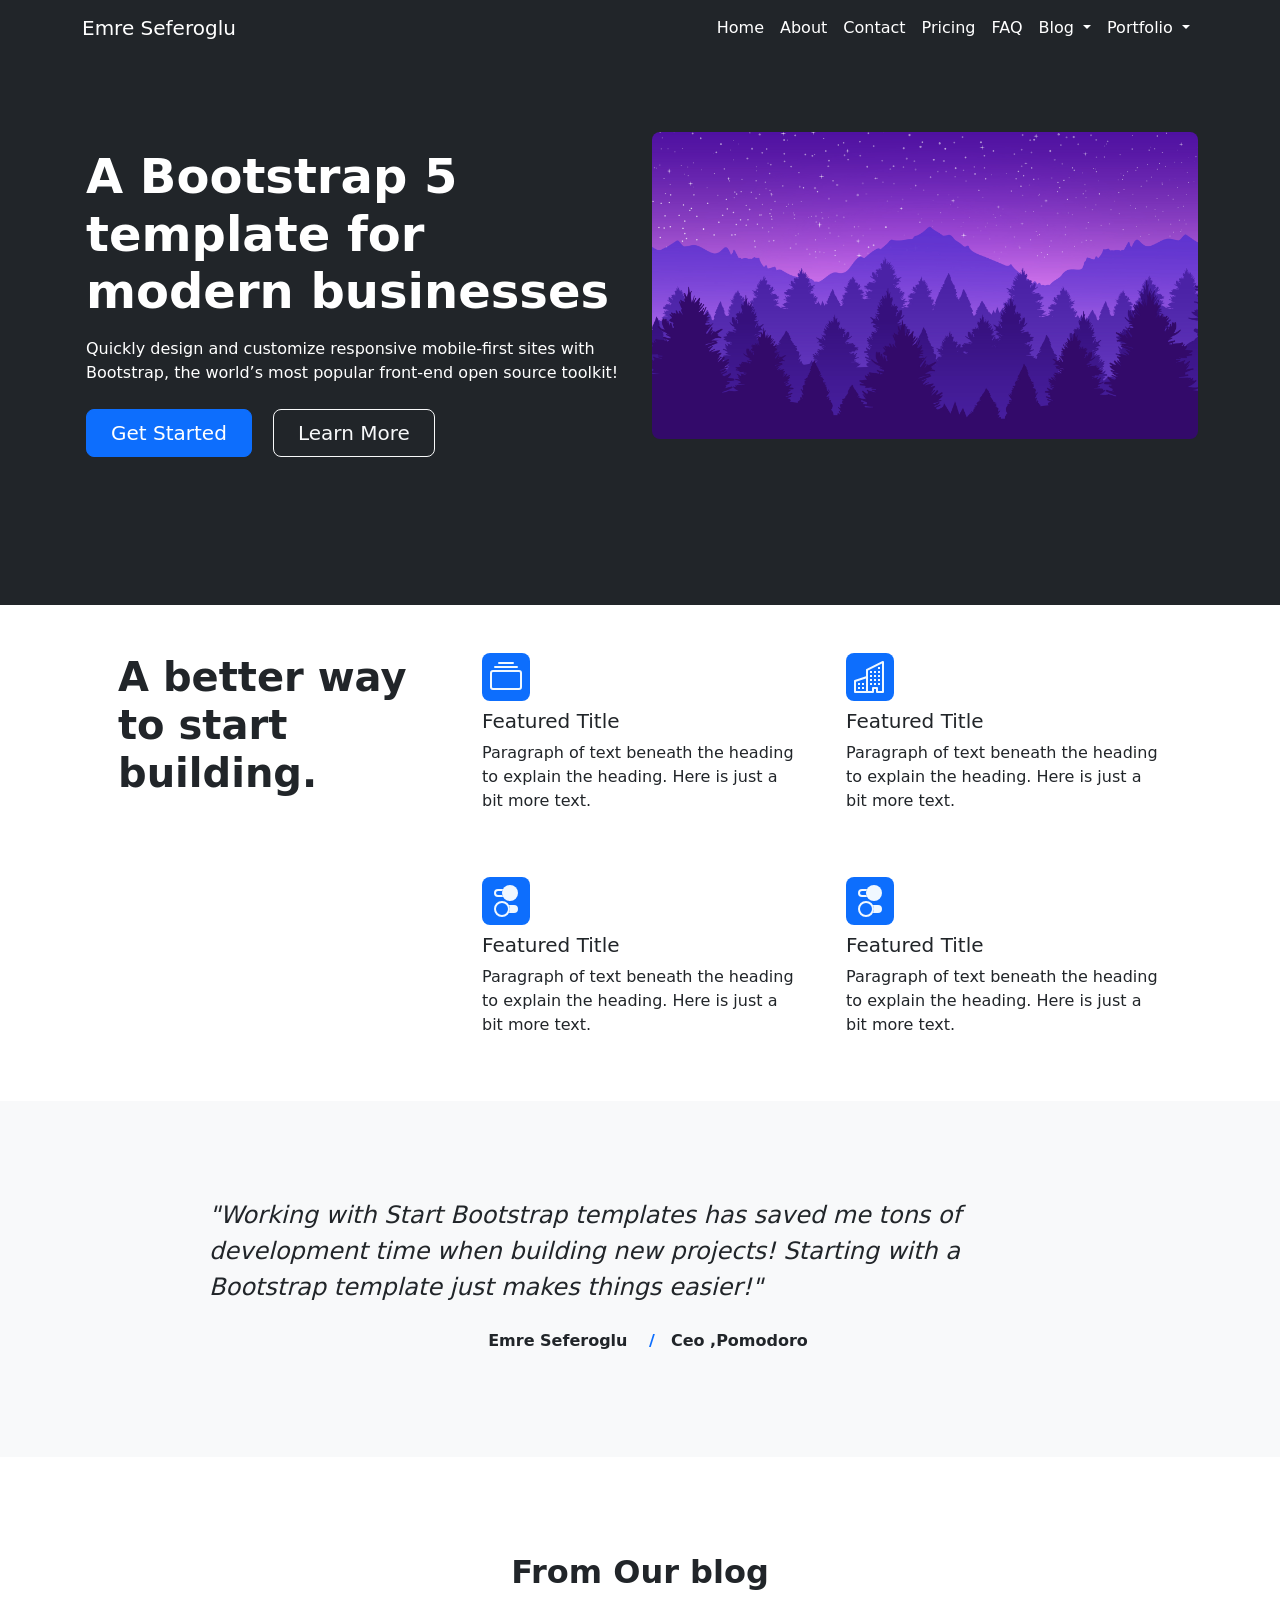
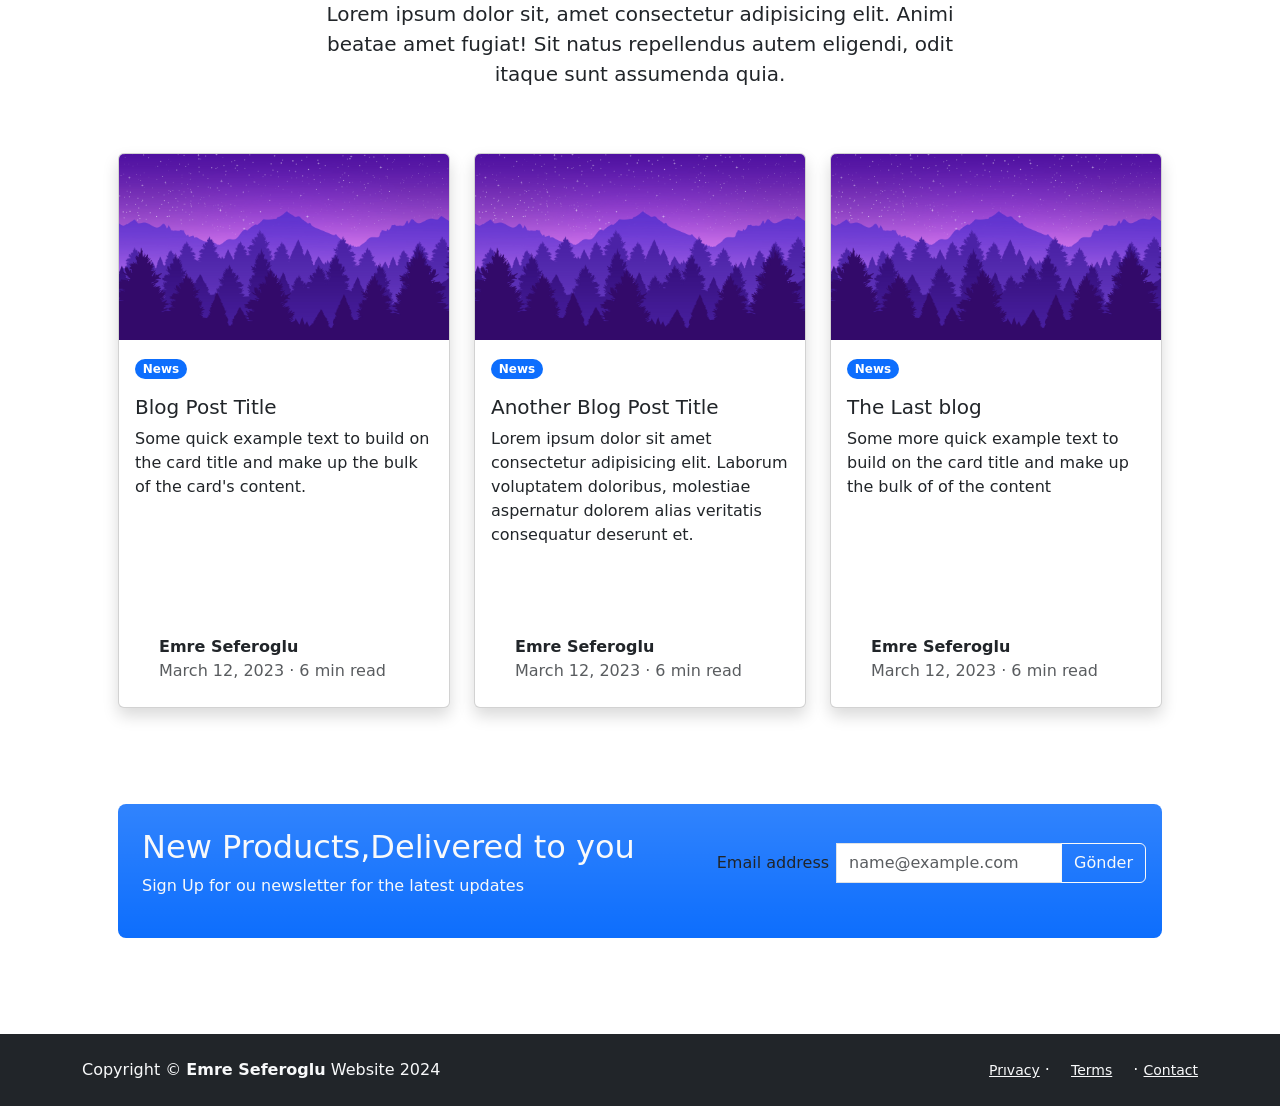
==== commit 3d1b58f8: "anasayfa fotoların yol düzenlemeleri" ====
--- a/index.html
+++ b/index.html
@@ -79,7 +79,7 @@
           <a href="" class="btn btn-outline-light btn-lg px-4 ">Learn More</a>
         </div>
         <div class="col-lg-6 my-3 d-xl-block headerİmg">
-          <img src="img.jpg" class="img-fluid my-3 rounded-3" />
+          <img src="./assets/images/img.jpg" class="img-fluid my-3 rounded-3" />
         </div>
       </div>
     </div>
@@ -229,7 +229,7 @@
         </div>
         <div class="col-lg-4 mb-5">
           <div class="card border-1 shadow h-100 w-100">
-            <img src="img.jpg" class="card-img-top" alt="..." />
+            <img src="./assets/images/img.jpg" class="card-img-top" alt="..." />
             <div class="card-body">
               <div class="badge rounded-pill mb-3 bg-primary">News</div>
               <h5 class="card-title">Another Blog Post Title</h5>
@@ -254,7 +254,7 @@
         </div>
         <div class="col-lg-4 mb-5">
           <div class="card border-1 shadow h-100 w-100">
-            <img src="img.jpg" class="card-img-top" alt="..." />
+            <img src="./assets/images/img.jpg" class="card-img-top" alt="..." />
             <div class="card-body">
               <div class="badge rounded-pill mb-3 bg-primary">News</div>
               <h5 class="card-title">The Last blog</h5>
